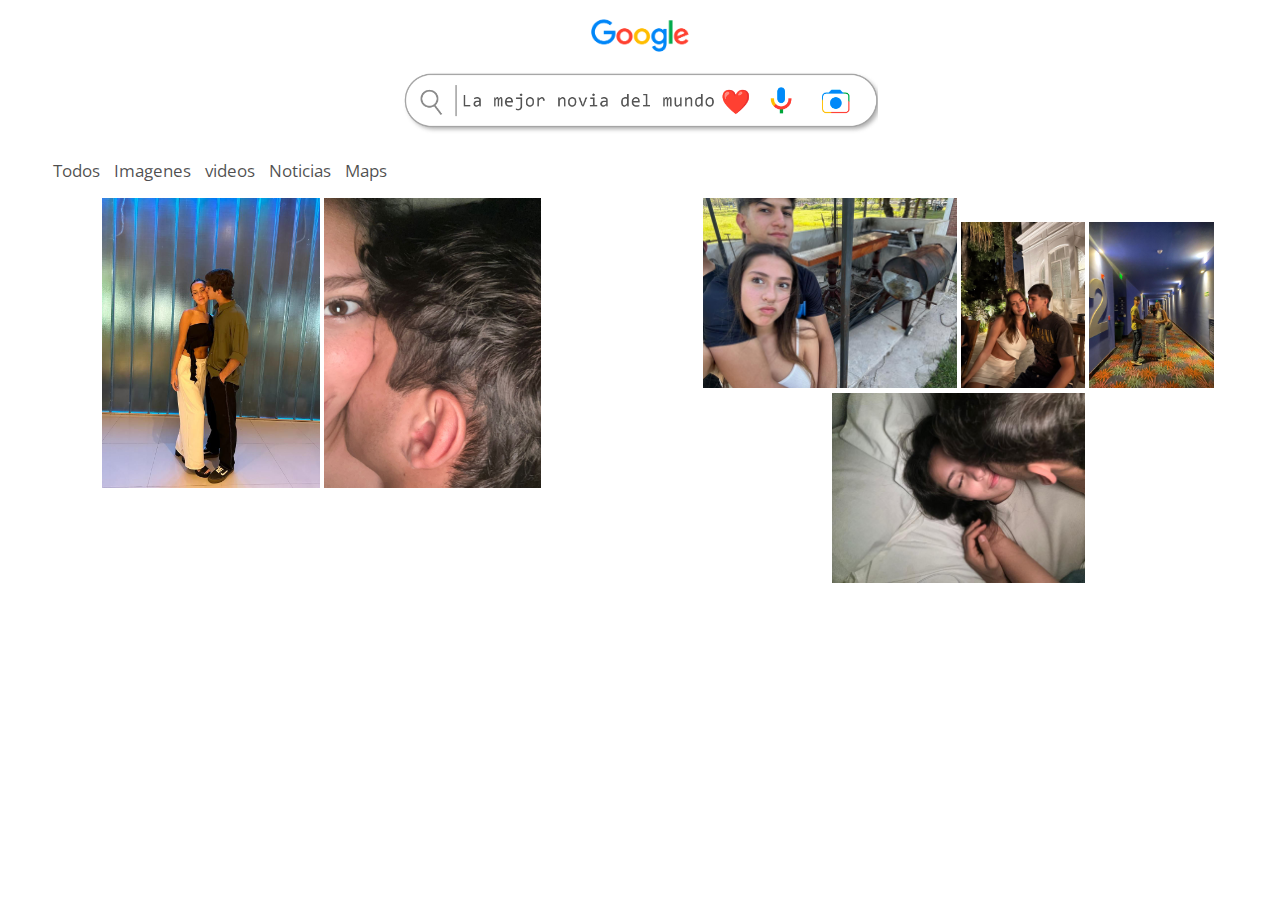
==== index.html @ 58d5988f "primer commit" ====
<!DOCTYPE html>
<html lang="es">
<head>
    <meta charset="UTF-8">
    <meta name="viewport" content="width=device-width, initial-scale=1.0">
    <title>Document</title>

    <!--CSS-->
    <link rel="stylesheet" href="./css/main.css">
    <!--Fin CSS-->

    <!--fuentes-->
    <link rel="preconnect" href="https://fonts.googleapis.com">
    <link rel="preconnect" href="https://fonts.gstatic.com" crossorigin>
    <link href="https://fonts.googleapis.com/css2?family=Encode+Sans:wght@100;200;300;400;500;600;700;800;900&family=Open+Sans:ital,wght@0,300;0,400;0,500;0,600;0,700;0,800;1,300;1,400;1,500;1,600;1,700;1,800&display=swap" rel="stylesheet">
    <!--Fin fuentes-->
</head>
<body>
    <header>
        <div>
            <div class="logo-google">
                <img src=".//assets/logo-Google.png" id="logo-google">
            </div>

            <div class="buscador-google">
                <img src="./assets/buscador.png" id="buscador-google">
            </div>

            <div class="secciones-google">
                <ul>
                    <li><a>Todos</a></li>
                    <li><a>Imagenes</a></li>
                    <li><a>videos</a></li>
                    <li><a>Noticias</a></li>
                    <li><a>Maps</a></li>
                </ul>
            </div>
        </div>
    </header>

    <main>
        <div class="section-imagenes">
            <div>
                <img src="./assets/Image 1.jpeg" alt="" id="img1">
                <img src="./assets/Image 3.jpeg" alt="" id="img3">
            </div>
            <div>
                <img src="./assets/Image 5.jpeg" alt="" id="img5">
                <img src="./assets/Image 2.jpeg" alt="" id="img2">
                <img src="./assets/Image 6.jpeg" alt="" id="img6">
                <img src="./assets/Image 4.jpeg" alt="" id="img4">
            </div>
            
        </div>
    </main>
</body>
</html>
---- css/main.css ----
* {
  background-color: #ffffff;
  font-family: "Encode Sans", sans-serif;
  font-family: "Open Sans", sans-serif;
}

header {
  height: 20%;
}
header .logo-google {
  text-align: center;
}
header .logo-google #logo-google {
  height: 55px;
}
header .buscador-google {
  text-align: center;
}
header .buscador-google #buscador-google {
  height: 70px;
}
header .secciones-google ul {
  justify-content: center;
}
header .secciones-google ul li {
  list-style: none;
  display: inline;
}
header .secciones-google ul li a {
  color: hwb(0 0% 100%/0.7);
  font-size: 17px;
  padding: 0 5px;
}

.section-imagenes {
  text-align: center;
  justify-content: center;
  width: 100%;
  display: grid;
  grid-template-columns: repeat(2, 0.5fr);
  grid-gap: 10px;
}
.section-imagenes #img1 {
  height: 290px;
}
.section-imagenes #img5 {
  height: 190px;
}
.section-imagenes #img2 {
  height: 166px;
}
.section-imagenes #img6 {
  height: 166px;
}
.section-imagenes #img4 {
  height: 190px;
}
.section-imagenes #img3 {
  height: 290px;
}

/*# sourceMappingURL=main.css.map */
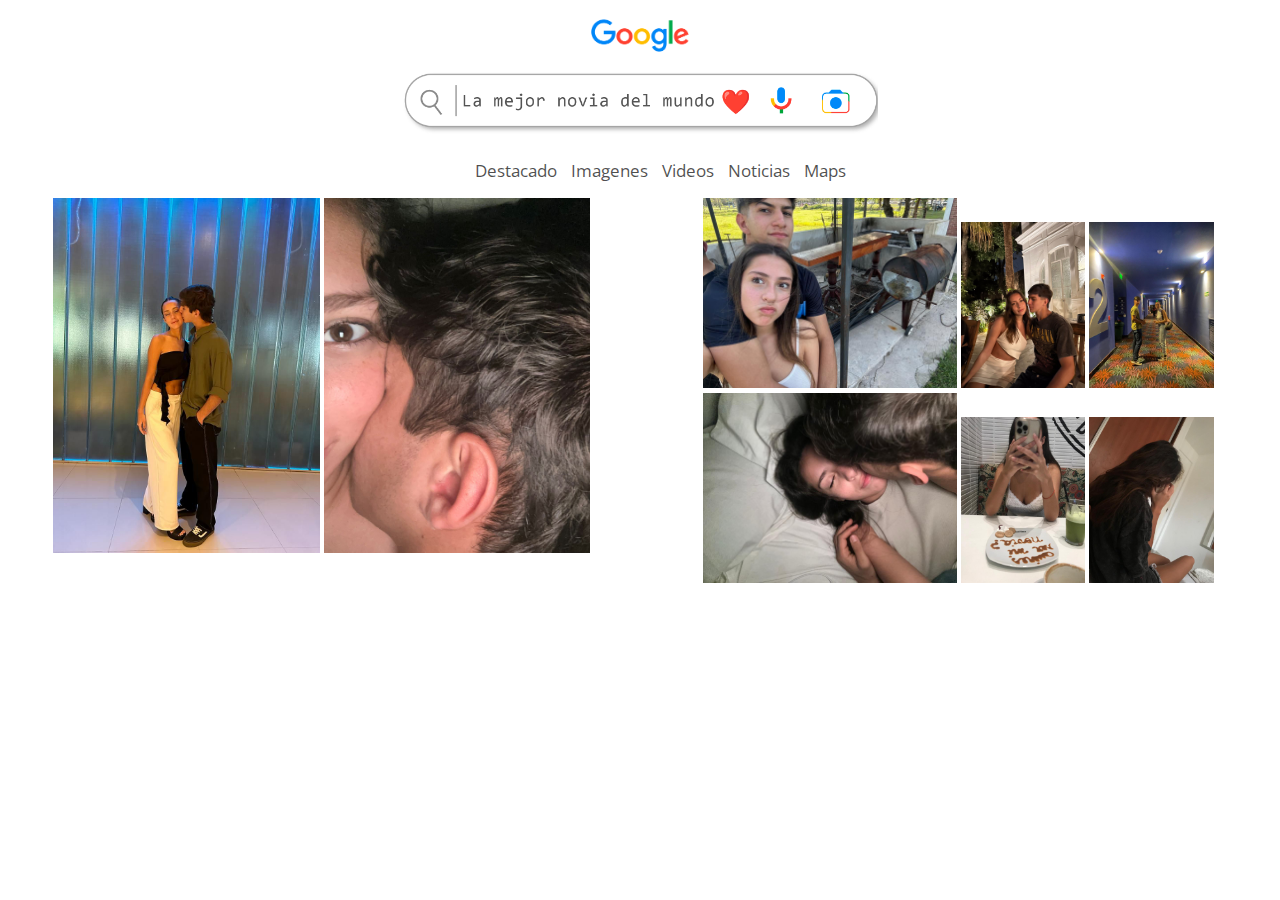
==== commit 34397a38: "tercer commit" ====
--- a/index.html
+++ b/index.html
@@ -3,7 +3,7 @@
 <head>
     <meta charset="UTF-8">
     <meta name="viewport" content="width=device-width, initial-scale=1.0">
-    <title>Document</title>
+    <title>index</title>
 
     <!--CSS-->
     <link rel="stylesheet" href="./css/main.css">
@@ -28,9 +28,9 @@
 
             <div class="secciones-google">
                 <ul>
-                    <li><a>Todos</a></li>
-                    <li><a>Imagenes</a></li>
-                    <li><a>videos</a></li>
+                    <li><a href="./pages/destacado.html">Destacado</a></li>
+                    <li><a href="./index.html">Imagenes</a></li>
+                    <li><a href="./pages/videos.html">Videos</a></li>
                     <li><a>Noticias</a></li>
                     <li><a>Maps</a></li>
                 </ul>
@@ -49,6 +49,8 @@
                 <img src="./assets/Image 2.jpeg" alt="" id="img2">
                 <img src="./assets/Image 6.jpeg" alt="" id="img6">
                 <img src="./assets/Image 4.jpeg" alt="" id="img4">
+                <img src="./assets/Imagen 8.jpeg" alt="" id="img8">
+                <img src="./assets/Imagen 9.jpeg" alt="" id="img9">
             </div>
             
         </div>
--- a/css/main.css
+++ b/css/main.css
@@ -1,3 +1,62 @@
+/* Imports */
+.section-imagenes {
+  text-align: center;
+  justify-content: center;
+  display: grid;
+  grid-template-columns: repeat(2, 0.5fr);
+  grid-gap: 10px;
+}
+.section-imagenes #img1 {
+  height: 355px;
+}
+.section-imagenes #img5 {
+  height: 190px;
+}
+.section-imagenes #img2 {
+  height: 166px;
+}
+.section-imagenes #img6 {
+  height: 166px;
+}
+.section-imagenes #img4 {
+  height: 190px;
+}
+.section-imagenes #img3 {
+  height: 355px;
+}
+.section-imagenes #img8, .section-imagenes #img9 {
+  height: 166px;
+}
+
+.section-videos {
+  display: grid;
+  grid-template-columns: repeat(2, 1fr);
+  grid-gap: 10px;
+}
+.section-videos .box-1 h1, .section-videos .box-2 h1, .section-videos .box-3 h1 {
+  font-family: "Silkscreen", sans-serif;
+  font-size: 15px;
+  text-align: center;
+}
+.section-videos .box-1 h1 {
+  color: #f7cae7;
+}
+.section-videos .box-2 h1 {
+  color: #ba9df4;
+}
+.section-videos #video1, .section-videos #video2, .section-videos #video3 {
+  height: 485px;
+  border-radius: 5px;
+}
+
+.section-destacado {
+  text-align: center;
+}
+
+#destacado {
+  height: 900px;
+}
+
 * {
   background-color: #ffffff;
   font-family: "Encode Sans", sans-serif;
@@ -20,7 +79,7 @@
   height: 70px;
 }
 header .secciones-google ul {
-  justify-content: center;
+  text-align: center;
 }
 header .secciones-google ul li {
   list-style: none;
@@ -28,35 +87,14 @@
 }
 header .secciones-google ul li a {
   color: hwb(0 0% 100%/0.7);
+  text-decoration: none;
   font-size: 17px;
   padding: 0 5px;
 }
 
-.section-imagenes {
-  text-align: center;
-  justify-content: center;
-  width: 100%;
-  display: grid;
-  grid-template-columns: repeat(2, 0.5fr);
-  grid-gap: 10px;
-}
-.section-imagenes #img1 {
-  height: 290px;
-}
-.section-imagenes #img5 {
-  height: 190px;
-}
-.section-imagenes #img2 {
-  height: 166px;
-}
-.section-imagenes #img6 {
-  height: 166px;
-}
-.section-imagenes #img4 {
-  height: 190px;
-}
-.section-imagenes #img3 {
-  height: 290px;
+.secciones-google a:active {
+  font-weight: 900;
+  text-decoration: underline;
 }
 
 /*# sourceMappingURL=main.css.map */
